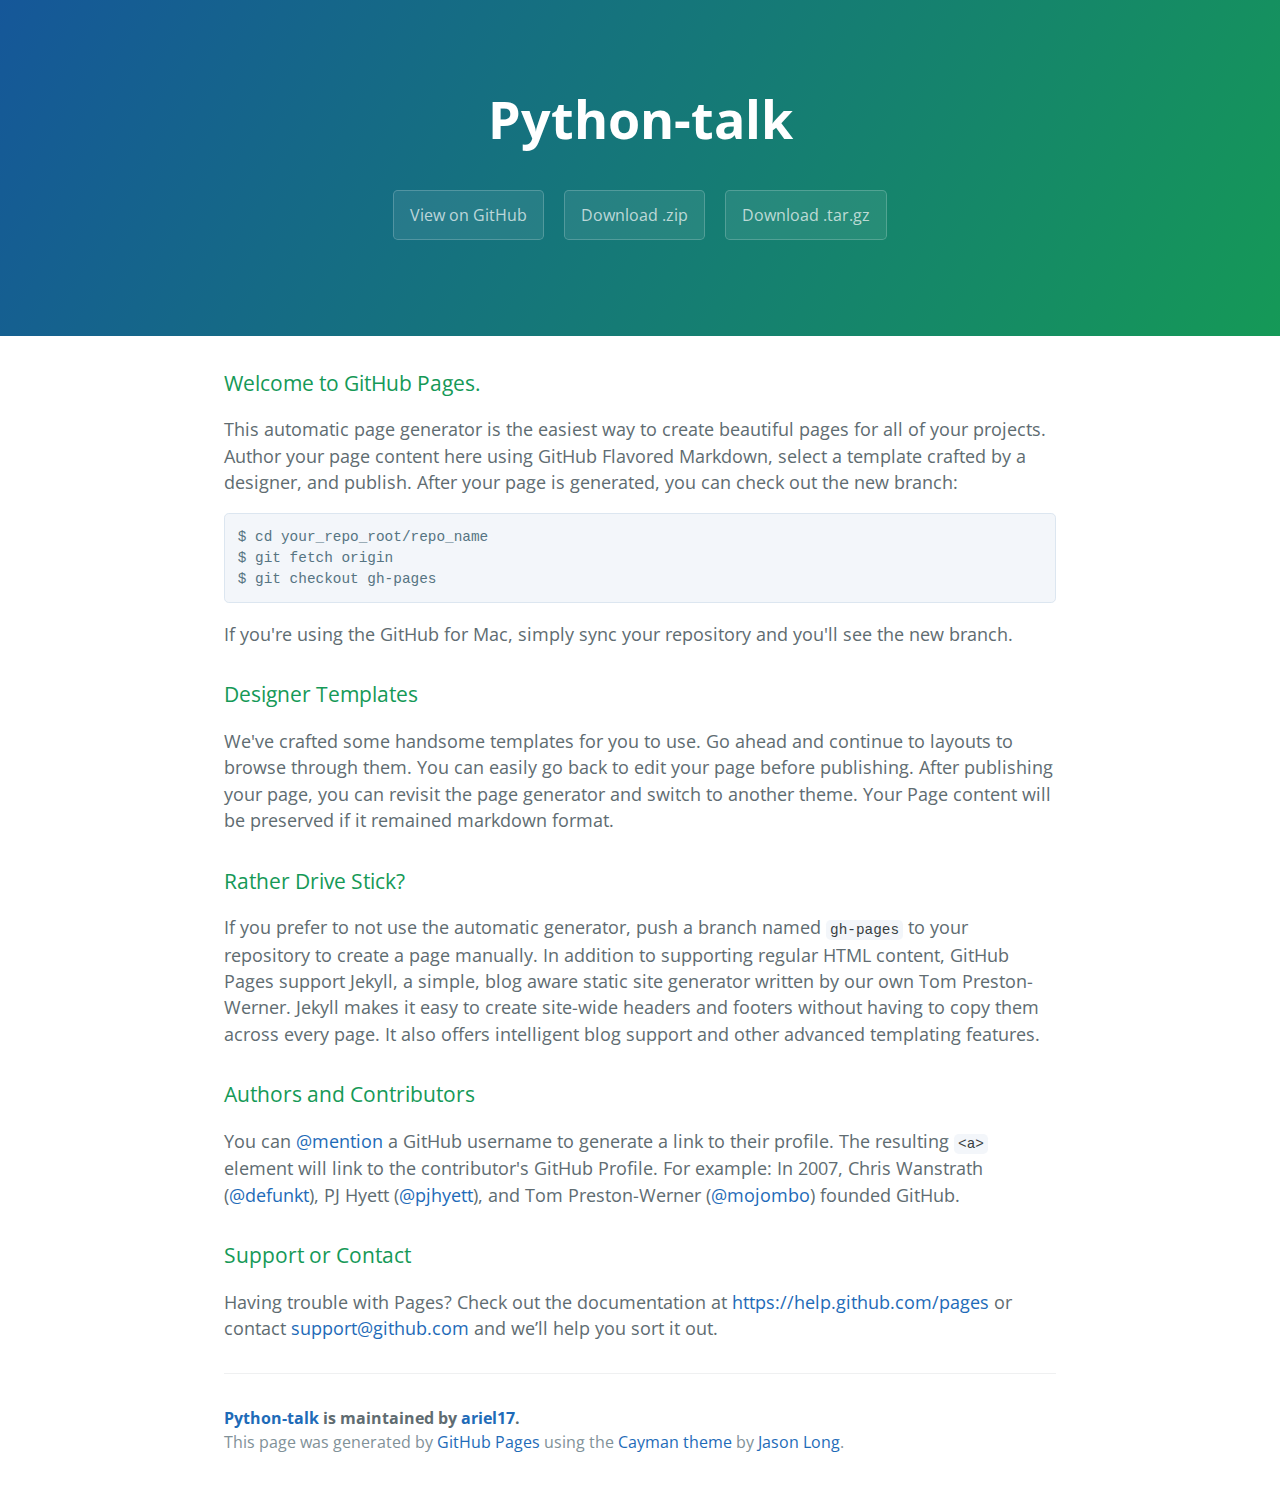
==== index.html @ 949f2ea4 "Create gh-pages branch via GitHub" ====
<!DOCTYPE html>
<html lang="en-us">
  <head>
    <meta charset="UTF-8">
    <title>Python-talk by ariel17</title>
    <meta name="viewport" content="width=device-width, initial-scale=1">
    <link rel="stylesheet" type="text/css" href="stylesheets/normalize.css" media="screen">
    <link href='http://fonts.googleapis.com/css?family=Open+Sans:400,700' rel='stylesheet' type='text/css'>
    <link rel="stylesheet" type="text/css" href="stylesheets/stylesheet.css" media="screen">
    <link rel="stylesheet" type="text/css" href="stylesheets/github-light.css" media="screen">
  </head>
  <body>
    <section class="page-header">
      <h1 class="project-name">Python-talk</h1>
      <h2 class="project-tagline"></h2>
      <a href="https://github.com/ariel17/python-talk" class="btn">View on GitHub</a>
      <a href="https://github.com/ariel17/python-talk/zipball/master" class="btn">Download .zip</a>
      <a href="https://github.com/ariel17/python-talk/tarball/master" class="btn">Download .tar.gz</a>
    </section>

    <section class="main-content">
      <h3>
<a id="welcome-to-github-pages" class="anchor" href="#welcome-to-github-pages" aria-hidden="true"><span class="octicon octicon-link"></span></a>Welcome to GitHub Pages.</h3>

<p>This automatic page generator is the easiest way to create beautiful pages for all of your projects. Author your page content here using GitHub Flavored Markdown, select a template crafted by a designer, and publish. After your page is generated, you can check out the new branch:</p>

<pre><code>$ cd your_repo_root/repo_name
$ git fetch origin
$ git checkout gh-pages
</code></pre>

<p>If you're using the GitHub for Mac, simply sync your repository and you'll see the new branch.</p>

<h3>
<a id="designer-templates" class="anchor" href="#designer-templates" aria-hidden="true"><span class="octicon octicon-link"></span></a>Designer Templates</h3>

<p>We've crafted some handsome templates for you to use. Go ahead and continue to layouts to browse through them. You can easily go back to edit your page before publishing. After publishing your page, you can revisit the page generator and switch to another theme. Your Page content will be preserved if it remained markdown format.</p>

<h3>
<a id="rather-drive-stick" class="anchor" href="#rather-drive-stick" aria-hidden="true"><span class="octicon octicon-link"></span></a>Rather Drive Stick?</h3>

<p>If you prefer to not use the automatic generator, push a branch named <code>gh-pages</code> to your repository to create a page manually. In addition to supporting regular HTML content, GitHub Pages support Jekyll, a simple, blog aware static site generator written by our own Tom Preston-Werner. Jekyll makes it easy to create site-wide headers and footers without having to copy them across every page. It also offers intelligent blog support and other advanced templating features.</p>

<h3>
<a id="authors-and-contributors" class="anchor" href="#authors-and-contributors" aria-hidden="true"><span class="octicon octicon-link"></span></a>Authors and Contributors</h3>

<p>You can <a href="https://github.com/blog/821" class="user-mention">@mention</a> a GitHub username to generate a link to their profile. The resulting <code>&lt;a&gt;</code> element will link to the contributor's GitHub Profile. For example: In 2007, Chris Wanstrath (<a href="https://github.com/defunkt" class="user-mention">@defunkt</a>), PJ Hyett (<a href="https://github.com/pjhyett" class="user-mention">@pjhyett</a>), and Tom Preston-Werner (<a href="https://github.com/mojombo" class="user-mention">@mojombo</a>) founded GitHub.</p>

<h3>
<a id="support-or-contact" class="anchor" href="#support-or-contact" aria-hidden="true"><span class="octicon octicon-link"></span></a>Support or Contact</h3>

<p>Having trouble with Pages? Check out the documentation at <a href="https://help.github.com/pages">https://help.github.com/pages</a> or contact <a href="mailto:support@github.com">support@github.com</a> and we’ll help you sort it out.</p>

      <footer class="site-footer">
        <span class="site-footer-owner"><a href="https://github.com/ariel17/python-talk">Python-talk</a> is maintained by <a href="https://github.com/ariel17">ariel17</a>.</span>

        <span class="site-footer-credits">This page was generated by <a href="https://pages.github.com">GitHub Pages</a> using the <a href="https://github.com/jasonlong/cayman-theme">Cayman theme</a> by <a href="https://twitter.com/jasonlong">Jason Long</a>.</span>
      </footer>

    </section>

  
  </body>
</html>
---- stylesheets/stylesheet.css ----
* {
  box-sizing: border-box; }

body {
  padding: 0;
  margin: 0;
  font-family: "Open Sans", "Helvetica Neue", Helvetica, Arial, sans-serif;
  font-size: 16px;
  line-height: 1.5;
  color: #606c71; }

a {
  color: #1e6bb8;
  text-decoration: none; }
  a:hover {
    text-decoration: underline; }

.btn {
  display: inline-block;
  margin-bottom: 1rem;
  color: rgba(255, 255, 255, 0.7);
  background-color: rgba(255, 255, 255, 0.08);
  border-color: rgba(255, 255, 255, 0.2);
  border-style: solid;
  border-width: 1px;
  border-radius: 0.3rem;
  transition: color 0.2s, background-color 0.2s, border-color 0.2s; }
  .btn + .btn {
    margin-left: 1rem; }

.btn:hover {
  color: rgba(255, 255, 255, 0.8);
  text-decoration: none;
  background-color: rgba(255, 255, 255, 0.2);
  border-color: rgba(255, 255, 255, 0.3); }

@media screen and (min-width: 64em) {
  .btn {
    padding: 0.75rem 1rem; } }

@media screen and (min-width: 42em) and (max-width: 64em) {
  .btn {
    padding: 0.6rem 0.9rem;
    font-size: 0.9rem; } }

@media screen and (max-width: 42em) {
  .btn {
    display: block;
    width: 100%;
    padding: 0.75rem;
    font-size: 0.9rem; }
    .btn + .btn {
      margin-top: 1rem;
      margin-left: 0; } }

.page-header {
  color: #fff;
  text-align: center;
  background-color: #159957;
  background-image: linear-gradient(120deg, #155799, #159957); }

@media screen and (min-width: 64em) {
  .page-header {
    padding: 5rem 6rem; } }

@media screen and (min-width: 42em) and (max-width: 64em) {
  .page-header {
    padding: 3rem 4rem; } }

@media screen and (max-width: 42em) {
  .page-header {
    padding: 2rem 1rem; } }

.project-name {
  margin-top: 0;
  margin-bottom: 0.1rem; }

@media screen and (min-width: 64em) {
  .project-name {
    font-size: 3.25rem; } }

@media screen and (min-width: 42em) and (max-width: 64em) {
  .project-name {
    font-size: 2.25rem; } }

@media screen and (max-width: 42em) {
  .project-name {
    font-size: 1.75rem; } }

.project-tagline {
  margin-bottom: 2rem;
  font-weight: normal;
  opacity: 0.7; }

@media screen and (min-width: 64em) {
  .project-tagline {
    font-size: 1.25rem; } }

@media screen and (min-width: 42em) and (max-width: 64em) {
  .project-tagline {
    font-size: 1.15rem; } }

@media screen and (max-width: 42em) {
  .project-tagline {
    font-size: 1rem; } }

.main-content :first-child {
  margin-top: 0; }
.main-content img {
  max-width: 100%; }
.main-content h1, .main-content h2, .main-content h3, .main-content h4, .main-content h5, .main-content h6 {
  margin-top: 2rem;
  margin-bottom: 1rem;
  font-weight: normal;
  color: #159957; }
.main-content p {
  margin-bottom: 1em; }
.main-content code {
  padding: 2px 4px;
  font-family: Consolas, "Liberation Mono", Menlo, Courier, monospace;
  font-size: 0.9rem;
  color: #383e41;
  background-color: #f3f6fa;
  border-radius: 0.3rem; }
.main-content pre {
  padding: 0.8rem;
  margin-top: 0;
  margin-bottom: 1rem;
  font: 1rem Consolas, "Liberation Mono", Menlo, Courier, monospace;
  color: #567482;
  word-wrap: normal;
  background-color: #f3f6fa;
  border: solid 1px #dce6f0;
  border-radius: 0.3rem; }
  .main-content pre > code {
    padding: 0;
    margin: 0;
    font-size: 0.9rem;
    color: #567482;
    word-break: normal;
    white-space: pre;
    background: transparent;
    border: 0; }
.main-content .highlight {
  margin-bottom: 1rem; }
  .main-content .highlight pre {
    margin-bottom: 0;
    word-break: normal; }
.main-content .highlight pre, .main-content pre {
  padding: 0.8rem;
  overflow: auto;
  font-size: 0.9rem;
  line-height: 1.45;
  border-radius: 0.3rem; }
.main-content pre code, .main-content pre tt {
  display: inline;
  max-width: initial;
  padding: 0;
  margin: 0;
  overflow: initial;
  line-height: inherit;
  word-wrap: normal;
  background-color: transparent;
  border: 0; }
  .main-content pre code:before, .main-content pre code:after, .main-content pre tt:before, .main-content pre tt:after {
    content: normal; }
.main-content ul, .main-content ol {
  margin-top: 0; }
.main-content blockquote {
  padding: 0 1rem;
  margin-left: 0;
  color: #819198;
  border-left: 0.3rem solid #dce6f0; }
  .main-content blockquote > :first-child {
    margin-top: 0; }
  .main-content blockquote > :last-child {
    margin-bottom: 0; }
.main-content table {
  display: block;
  width: 100%;
  overflow: auto;
  word-break: normal;
  word-break: keep-all; }
  .main-content table th {
    font-weight: bold; }
  .main-content table th, .main-content table td {
    padding: 0.5rem 1rem;
    border: 1px solid #e9ebec; }
.main-content dl {
  padding: 0; }
  .main-content dl dt {
    padding: 0;
    margin-top: 1rem;
    font-size: 1rem;
    font-weight: bold; }
  .main-content dl dd {
    padding: 0;
    margin-bottom: 1rem; }
.main-content hr {
  height: 2px;
  padding: 0;
  margin: 1rem 0;
  background-color: #eff0f1;
  border: 0; }

@media screen and (min-width: 64em) {
  .main-content {
    max-width: 64rem;
    padding: 2rem 6rem;
    margin: 0 auto;
    font-size: 1.1rem; } }

@media screen and (min-width: 42em) and (max-width: 64em) {
  .main-content {
    padding: 2rem 4rem;
    font-size: 1.1rem; } }

@media screen and (max-width: 42em) {
  .main-content {
    padding: 2rem 1rem;
    font-size: 1rem; } }

.site-footer {
  padding-top: 2rem;
  margin-top: 2rem;
  border-top: solid 1px #eff0f1; }

.site-footer-owner {
  display: block;
  font-weight: bold; }

.site-footer-credits {
  color: #819198; }

@media screen and (min-width: 64em) {
  .site-footer {
    font-size: 1rem; } }

@media screen and (min-width: 42em) and (max-width: 64em) {
  .site-footer {
    font-size: 1rem; } }

@media screen and (max-width: 42em) {
  .site-footer {
    font-size: 0.9rem; } }
---- stylesheets/github-light.css ----
/*
   Copyright 2014 GitHub Inc.

   Licensed under the Apache License, Version 2.0 (the "License");
   you may not use this file except in compliance with the License.
   You may obtain a copy of the License at

       http://www.apache.org/licenses/LICENSE-2.0

   Unless required by applicable law or agreed to in writing, software
   distributed under the License is distributed on an "AS IS" BASIS,
   WITHOUT WARRANTIES OR CONDITIONS OF ANY KIND, either express or implied.
   See the License for the specific language governing permissions and
   limitations under the License.

*/

.pl-c /* comment */ {
  color: #969896;
}

.pl-c1      /* constant, markup.raw, meta.diff.header, meta.module-reference, meta.property-name, support, support.constant, support.variable, variable.other.constant */,
.pl-s .pl-v /* string variable */ {
  color: #0086b3;
}

.pl-e  /* entity */,
.pl-en /* entity.name */ {
  color: #795da3;
}

.pl-s .pl-s1 /* string source */,
.pl-smi      /* storage.modifier.import, storage.modifier.package, storage.type.java, variable.other, variable.parameter.function */ {
  color: #333;
}

.pl-ent /* entity.name.tag */ {
  color: #63a35c;
}

.pl-k /* keyword, storage, storage.type */ {
  color: #a71d5d;
}

.pl-pds              /* punctuation.definition.string, string.regexp.character-class */,
.pl-s                /* string */,
.pl-s .pl-pse .pl-s1 /* string punctuation.section.embedded source */,
.pl-sr               /* string.regexp */,
.pl-sr .pl-cce       /* string.regexp constant.character.escape */,
.pl-sr .pl-sra       /* string.regexp string.regexp.arbitrary-repitition */,
.pl-sr .pl-sre       /* string.regexp source.ruby.embedded */ {
  color: #183691;
}

.pl-v /* variable */ {
  color: #ed6a43;
}

.pl-id /* invalid.deprecated */ {
  color: #b52a1d;
}

.pl-ii /* invalid.illegal */ {
  background-color: #b52a1d;
  color: #f8f8f8;
}

.pl-sr .pl-cce /* string.regexp constant.character.escape */ {
  color: #63a35c;
  font-weight: bold;
}

.pl-ml /* markup.list */ {
  color: #693a17;
}

.pl-mh        /* markup.heading */,
.pl-mh .pl-en /* markup.heading entity.name */,
.pl-ms        /* meta.separator */ {
  color: #1d3e81;
  font-weight: bold;
}

.pl-mq /* markup.quote */ {
  color: #008080;
}

.pl-mi /* markup.italic */ {
  color: #333;
  font-style: italic;
}

.pl-mb /* markup.bold */ {
  color: #333;
  font-weight: bold;
}

.pl-md /* markup.deleted, meta.diff.header.from-file */ {
  background-color: #ffecec;
  color: #bd2c00;
}

.pl-mi1 /* markup.inserted, meta.diff.header.to-file */ {
  background-color: #eaffea;
  color: #55a532;
}

.pl-mdr /* meta.diff.range */ {
  color: #795da3;
  font-weight: bold;
}

.pl-mo /* meta.output */ {
  color: #1d3e81;
}
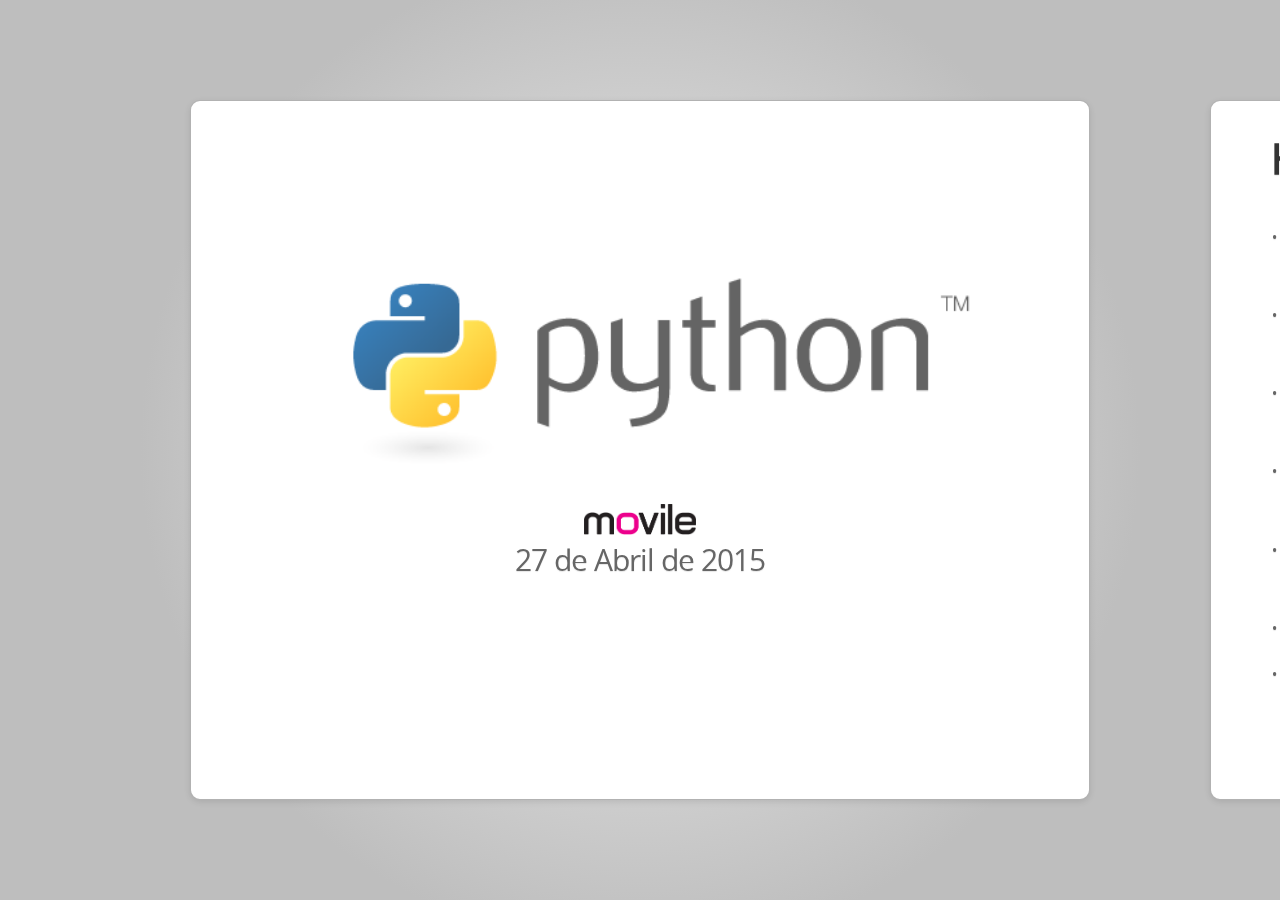
==== commit 8a3158c9: "Adds static content." ====
--- a/index.html
+++ b/index.html
@@ -1,65 +1,621 @@
 <!DOCTYPE html>
-<html lang="en-us">
+
+
+<html>
   <head>
-    <meta charset="UTF-8">
-    <title>Python-talk by ariel17</title>
-    <meta name="viewport" content="width=device-width, initial-scale=1">
-    <link rel="stylesheet" type="text/css" href="stylesheets/normalize.css" media="screen">
-    <link href='http://fonts.googleapis.com/css?family=Open+Sans:400,700' rel='stylesheet' type='text/css'>
-    <link rel="stylesheet" type="text/css" href="stylesheets/stylesheet.css" media="screen">
-    <link rel="stylesheet" type="text/css" href="stylesheets/github-light.css" media="screen">
+    <meta http-equiv="Content-Type" content="text/html; charset=utf-8" />
+    
+    <title>Python &mdash; python-talk 0.1 documentation</title>
+    
+    <link rel="stylesheet" href="static/basic.css" type="text/css" />
+    <link rel="stylesheet" href="static/styles.css" type="text/css" />
+    <link rel="stylesheet" href="static/slides.css" type="text/css" />
+    
+    <link rel="stylesheet" href="static/custom.css" type="text/css" />
+    
+    <link rel="stylesheet" href="static/pygments.css" type="text/css" />
+    
+    
+    
+    <script type="text/javascript">
+      var DOCUMENTATION_OPTIONS = {
+        URL_ROOT:    './',
+        VERSION:     '0.1',
+        COLLAPSE_INDEX: false,
+        FILE_SUFFIX: '.html',
+        HAS_SOURCE:  true
+      };
+    </script>
+    <script type="text/javascript" src="static/jquery.js"></script>
+    <script type="text/javascript" src="static/underscore.js"></script>
+    <script type="text/javascript" src="static/doctools.js"></script>
+    <script type="text/javascript" src="static/common.js"></script>
+    
+    <script type="text/javascript" src="static/slides.js"></script>
+    <script type="text/javascript" src="static/sync.js"></script>
+    <script type="text/javascript" src="static/controller.js"></script>
+    <script type="text/javascript" src="static/init.js"></script>
+    
+    
+    <link rel="top" title="python-talk 0.1 documentation" href="#" /> 
   </head>
   <body>
-    <section class="page-header">
-      <h1 class="project-name">Python-talk</h1>
-      <h2 class="project-tagline"></h2>
-      <a href="https://github.com/ariel17/python-talk" class="btn">View on GitHub</a>
-      <a href="https://github.com/ariel17/python-talk/zipball/master" class="btn">Download .zip</a>
-      <a href="https://github.com/ariel17/python-talk/tarball/master" class="btn">Download .tar.gz</a>
-    </section>
-
-    <section class="main-content">
-      <h3>
-<a id="welcome-to-github-pages" class="anchor" href="#welcome-to-github-pages" aria-hidden="true"><span class="octicon octicon-link"></span></a>Welcome to GitHub Pages.</h3>
-
-<p>This automatic page generator is the easiest way to create beautiful pages for all of your projects. Author your page content here using GitHub Flavored Markdown, select a template crafted by a designer, and publish. After your page is generated, you can check out the new branch:</p>
-
-<pre><code>$ cd your_repo_root/repo_name
-$ git fetch origin
-$ git checkout gh-pages
-</code></pre>
-
-<p>If you're using the GitHub for Mac, simply sync your repository and you'll see the new branch.</p>
-
-<h3>
-<a id="designer-templates" class="anchor" href="#designer-templates" aria-hidden="true"><span class="octicon octicon-link"></span></a>Designer Templates</h3>
-
-<p>We've crafted some handsome templates for you to use. Go ahead and continue to layouts to browse through them. You can easily go back to edit your page before publishing. After publishing your page, you can revisit the page generator and switch to another theme. Your Page content will be preserved if it remained markdown format.</p>
-
-<h3>
-<a id="rather-drive-stick" class="anchor" href="#rather-drive-stick" aria-hidden="true"><span class="octicon octicon-link"></span></a>Rather Drive Stick?</h3>
-
-<p>If you prefer to not use the automatic generator, push a branch named <code>gh-pages</code> to your repository to create a page manually. In addition to supporting regular HTML content, GitHub Pages support Jekyll, a simple, blog aware static site generator written by our own Tom Preston-Werner. Jekyll makes it easy to create site-wide headers and footers without having to copy them across every page. It also offers intelligent blog support and other advanced templating features.</p>
-
-<h3>
-<a id="authors-and-contributors" class="anchor" href="#authors-and-contributors" aria-hidden="true"><span class="octicon octicon-link"></span></a>Authors and Contributors</h3>
-
-<p>You can <a href="https://github.com/blog/821" class="user-mention">@mention</a> a GitHub username to generate a link to their profile. The resulting <code>&lt;a&gt;</code> element will link to the contributor's GitHub Profile. For example: In 2007, Chris Wanstrath (<a href="https://github.com/defunkt" class="user-mention">@defunkt</a>), PJ Hyett (<a href="https://github.com/pjhyett" class="user-mention">@pjhyett</a>), and Tom Preston-Werner (<a href="https://github.com/mojombo" class="user-mention">@mojombo</a>) founded GitHub.</p>
-
-<h3>
-<a id="support-or-contact" class="anchor" href="#support-or-contact" aria-hidden="true"><span class="octicon octicon-link"></span></a>Support or Contact</h3>
-
-<p>Having trouble with Pages? Check out the documentation at <a href="https://help.github.com/pages">https://help.github.com/pages</a> or contact <a href="mailto:support@github.com">support@github.com</a> and we’ll help you sort it out.</p>
-
-      <footer class="site-footer">
-        <span class="site-footer-owner"><a href="https://github.com/ariel17/python-talk">Python-talk</a> is maintained by <a href="https://github.com/ariel17">ariel17</a>.</span>
-
-        <span class="site-footer-credits">This page was generated by <a href="https://pages.github.com">GitHub Pages</a> using the <a href="https://github.com/jasonlong/cayman-theme">Cayman theme</a> by <a href="https://twitter.com/jasonlong">Jason Long</a>.</span>
-      </footer>
-
-    </section>
+
+<section
+   id="slide_container"
+   class='slides layout-regular'>
+
 
   
+<article class="slide level-1" id="python">
+
+<h1>Python</h1>
+
+<img alt="images/python-logo.png" class="python" src="images/python-logo.png" />
+<img alt="images/movile.png" class="movile" src="images/movile.png" />
+<p class="date">27 de Abril de 2015</p>
+
+
+
+
+</article>
+<article class="slide level-2" id="historia">
+
+<h2>Historia</h2>
+
+<img alt="images/guido.jpg" class="guido" src="images/guido.jpg" />
+<ul class="simple">
+<li>Creado a finales 1980 por Guido Van Rossum como un sucesor del lenguaje ABC.</li>
+<li>V0.9.0 en 1991: aparecían clases con herencia y excepciones.</li>
+<li>V1.0 en 1994: incluye características de programación funcional.</li>
+<li>Python 2.0: implementó listas por comprensión y recolección de basura.</li>
+<li>6/3/2001: código/documentación le pertenece a Python Software Foundation
+(PSF).</li>
+<li>Python 2.2 unificó una jerarquía los tipos de datos y clases.</li>
+<li>8/12/2008: salió Python 3.0, el cual no tiene compatibilidad con la serie
+2.x.</li>
+</ul>
+
+
+
+
+</article>
+<article class="slide level-2" id="y-que-es">
+
+<h2>¿Y qué es?</h2>
+
+<ul class="simple">
+<li>Es un lenguaje de programación interpretado que tiene por filosofía hacer
+incapié sobre una sintaxis que favorezca el código legible.</li>
+<li>Es <em>multiparadigma</em>: soporta POO, programación estructurada y en menor medida
+programación funcional.</li>
+<li>Es multiplataforma.</li>
+<li>Tiene fuertes influencias de otros lenguajes (Lisp, Haskel, Java)</li>
+<li>Su nombre es en honor al show de humoristas <em>Monty Python</em>.</li>
+</ul>
+
+
+
+
+</article>
+<article class="slide level-2" id="sintaxis-de-python">
+
+<h2>Sintaxis de Python</h2>
+
+<img alt="images/keep-calm.png" class="keep-calm" src="images/keep-calm.png" />
+
+
+
+
+</article>
+<article class="slide level-2" id="sintaxis">
+
+<h2>Sintaxis</h2>
+
+<p>Declaración de variables:</p>
+<div class="highlight-python"><div class="highlight"><pre><span class="gp">&gt;&gt;&gt; </span><span class="n">x</span> <span class="o">=</span> <span class="mi">1</span>
+<span class="gp">&gt;&gt;&gt; </span><span class="k">print</span> <span class="n">x</span>
+<span class="go">1</span>
+<span class="gp">&gt;&gt;&gt; </span><span class="n">x</span> <span class="o">=</span> <span class="s">&quot;hola, ¿qué tal?&quot;</span>
+<span class="gp">&gt;&gt;&gt; </span><span class="k">print</span> <span class="n">x</span>
+<span class="go">hola, ¿qué tal?</span>
+</pre></div>
+</div>
+<p>Funciones:</p>
+<div class="highlight-python"><div class="highlight"><pre><span class="gp">&gt;&gt;&gt; </span><span class="k">def</span> <span class="nf">callme</span><span class="p">(</span><span class="n">x</span><span class="p">):</span>
+<span class="gp">... </span>    <span class="k">print</span> <span class="s">&quot;call me, </span><span class="si">%s</span><span class="s">?&quot;</span> <span class="o">%</span> <span class="n">x</span>
+<span class="gp">...</span>
+<span class="gp">&gt;&gt;&gt; </span><span class="n">callme</span><span class="p">(</span><span class="s">&quot;maybe&quot;</span><span class="p">)</span>
+<span class="go">call me, maybe?</span>
+</pre></div>
+</div>
+
+
+
+
+</article>
+<article class="slide level-2" id="id1">
+
+<h2>Sintaxis</h2>
+
+<p>Comentarios:</p>
+<div class="highlight-python"><div class="highlight"><pre><span class="n">x</span> <span class="o">=</span> <span class="mi">1</span>  <span class="c"># Esto es un comentario en 1 línea</span>
+<span class="sd">&quot;&quot;&quot;</span>
+<span class="sd">Este es un comentario</span>
+<span class="sd">en</span>
+<span class="sd">muchas</span>
+<span class="sd">lineas</span>
+<span class="sd">&quot;&quot;&quot;</span>
+<span class="c"># Así también</span>
+<span class="c"># se puede comentar</span>
+</pre></div>
+</div>
+
+
+
+
+</article>
+<article class="slide level-2" id="id2">
+
+<h2>Sintaxis</h2>
+
+<p>Declaración de clases:</p>
+<div class="highlight-python"><div class="highlight"><pre><span class="k">class</span> <span class="nc">Parrilla</span><span class="p">:</span>
+    <span class="sd">&quot;&quot;&quot;</span>
+<span class="sd">    La parrilla asa la carne sobre las brasas.</span>
+<span class="sd">    &quot;&quot;&quot;</span>
+    <span class="k">def</span> <span class="nf">prender</span><span class="p">(</span><span class="bp">self</span><span class="p">):</span>
+        <span class="bp">self</span><span class="o">.</span><span class="n">_estado</span> <span class="o">=</span> <span class="s">&quot;prendida&quot;</span>  <span class="c"># Atributo privado</span>
+        <span class="bp">self</span><span class="o">.</span><span class="n">__como_estamos</span><span class="p">()</span>
+
+    <span class="k">def</span> <span class="nf">asar</span><span class="p">(</span><span class="bp">self</span><span class="p">):</span>
+        <span class="bp">self</span><span class="o">.</span><span class="n">_estado</span> <span class="o">=</span> <span class="s">&quot;asando&quot;</span>
+        <span class="bp">self</span><span class="o">.</span><span class="n">__como_estamos</span><span class="p">()</span>
+
+   <span class="k">def</span> <span class="nf">__como_estamos</span><span class="p">(</span><span class="bp">self</span><span class="p">):</span>  <span class="c"># Método privado</span>
+       <span class="sd">&quot;&quot;&quot;</span>
+<span class="sd">       Imprime el estado.</span>
+<span class="sd">       &quot;&quot;&quot;</span>
+       <span class="k">print</span> <span class="s">&quot;La parrilla está </span><span class="si">%s</span><span class="s">&quot;</span> <span class="o">%</span> <span class="bp">self</span><span class="o">.</span><span class="n">_estado</span>
+</pre></div>
+</div>
+
+
+
+
+</article>
+<article class="slide level-2" id="id3">
+
+<h2>Sintaxis</h2>
+
+<p>Instanciación de clases y uso de objetos:</p>
+<div class="highlight-python"><div class="highlight"><pre><span class="gp">&gt;&gt;&gt; </span><span class="n">p</span> <span class="o">=</span> <span class="n">Parrilla</span><span class="p">()</span>
+<span class="gp">&gt;&gt;&gt; </span><span class="n">p</span><span class="o">.</span><span class="n">prender</span><span class="p">()</span>
+<span class="go">La parrilla está prendida</span>
+<span class="gp">&gt;&gt;&gt; </span><span class="c"># También podemos acceder a la estructura privada del objeto:</span>
+<span class="gp">&gt;&gt;&gt; </span><span class="n">p</span><span class="o">.</span><span class="n">_estado</span>
+<span class="go">&#39;prendida&#39;</span>
+<span class="gp">&gt;&gt;&gt; </span><span class="n">p</span><span class="o">.</span><span class="n">_Parrilla__como_estamos</span><span class="p">()</span>
+<span class="go">La parrilla está prendida</span>
+<span class="gp">&gt;&gt;&gt; </span><span class="c"># Incluso podemos manipular el objeto creando nuevos atributos:</span>
+<span class="gp">&gt;&gt;&gt; </span><span class="n">p</span><span class="o">.</span><span class="n">_xxx</span> <span class="o">=</span> <span class="mi">125</span>
+<span class="gp">&gt;&gt;&gt; </span><span class="n">p</span><span class="o">.</span><span class="n">_xxx</span>
+<span class="go">125</span>
+</pre></div>
+</div>
+
+
+
+
+</article>
+<article class="slide level-2" id="herramientas">
+
+<h2>Herramientas</h2>
+
+<img alt="images/herramientas.jpg" class="herramientas" src="images/herramientas.jpg" />
+
+
+
+
+</article>
+<article class="slide level-2" id="pip">
+
+<h2>Pip</h2>
+
+<p>Es un sistema de administración de paquetes de Python. En las versiones &gt;=2.7.9
+y &gt;=3.4 se incluye pip en la instalación por defecto.</p>
+<div class="highlight-bash"><div class="highlight"><pre>~<span class="nv">$ </span>pip install nombre-del-paquete
+~<span class="nv">$ </span>pip install nombre-del-paquete<span class="o">==</span>3.2.1  <span class="c"># versión específica</span>
+~<span class="nv">$ </span>pip uninstall paquete-obsoleto
+~<span class="nv">$ </span>pip install -r requirements.txt
+</pre></div>
+</div>
+<p>Ejemplo de un archivo de requerimientos:</p>
+<div class="highlight-python"><div class="highlight"><pre># This is the requirements file for python-talk project
+Sphinx==1.3.1
+hieroglyph==0.7.1
+Fabric==1.10.1
+requests==2.6.2
+Scrapy==0.24.6
+</pre></div>
+</div>
+
+
+
+
+</article>
+<article class="slide level-2" id="virtualenv">
+
+<h2>Virtualenv</h2>
+
+<p><strong>El escenario:</strong> un host conteniendo múltiples aplicaciones las cuales cada
+una de ellas está atada a las versiones de sus dependencias. Actualizar o
+modificar directa o indirectamente estos paquetes para cumplir con las
+necesidades de otro proyecto puede significar no cumplir con los requisitos
+mínimos de los que ya están instalados.</p>
+<p><strong>La solución:</strong> <em>virtualenv</em>: una herramienta para crear ambientes Python
+aislados.</p>
+
+
+
+
+</article>
+<article class="slide level-2" id="id4">
+
+<h2>Virtualenv</h2>
+
+<p>Ejemplo de uso:</p>
+<div class="highlight-bash"><div class="highlight"><pre>~$ virtualenv example
+New python executable in example/bin/python
+Installing setuptools, pip...done.
+~$ source example/bin/activate
+(example) ~$ pip install requests
+Collecting requests
+  Downloading requests-2.6.2-py2.py3-none-any.whl (470kB)
+    100% |################################| 471kB 28kB/s
+Installing collected packages: requests
+
+Successfully installed requests-2.6.2
+(example) ~$ deactivate
+~$
+</pre></div>
+</div>
+
+
+
+
+</article>
+<article class="slide level-2" id="paquetes">
+
+<h2>Paquetes</h2>
+
+<img alt="images/paquetes.png" class="paquetes" src="images/paquetes.png" />
+
+
+
+
+</article>
+<article class="slide level-2" id="requests">
+
+<h2>requests</h2>
+
+<p>Haciendo requests HTTP a la vieja usanza: urllib</p>
+<div class="highlight-python"><div class="highlight"><pre><span class="n">url</span> <span class="o">=</span> <span class="s">&#39;http://python.org/&#39;</span>
+
+<span class="c"># GET example</span>
+
+<span class="kn">from</span> <span class="nn">urllib2</span> <span class="kn">import</span> <span class="n">urlopen</span>
+
+<span class="n">r</span> <span class="o">=</span> <span class="n">urlopen</span><span class="p">(</span><span class="n">url</span><span class="p">)</span>
+<span class="n">html</span> <span class="o">=</span> <span class="n">r</span><span class="o">.</span><span class="n">read</span><span class="p">()</span>
+
+<span class="c"># POST example</span>
+
+<span class="kn">from</span> <span class="nn">urllib</span> <span class="kn">import</span> <span class="n">urlencode</span>
+<span class="kn">import</span> <span class="nn">json</span>
+
+<span class="n">data</span> <span class="o">=</span> <span class="p">{</span><span class="s">&#39;Nombre&#39;</span><span class="p">:</span> <span class="s">&#39;Ariel&#39;</span><span class="p">,</span> <span class="s">&#39;Apellido&#39;</span><span class="p">:</span> <span class="s">&#39;Rios&#39;</span><span class="p">}</span>
+<span class="n">r</span> <span class="o">=</span> <span class="n">urlopen</span><span class="p">(</span><span class="n">url</span><span class="p">,</span> <span class="n">urlencode</span><span class="p">(</span><span class="n">data</span><span class="p">))</span>
+<span class="n">json_raw</span> <span class="o">=</span> <span class="n">r</span><span class="o">.</span><span class="n">read</span><span class="p">()</span>
+<span class="n">json_obj</span> <span class="o">=</span> <span class="n">json</span><span class="o">.</span><span class="n">loads</span><span class="p">(</span><span class="n">json_raw</span><span class="p">)</span>
+</pre></div>
+</div>
+
+
+
+
+</article>
+<article class="slide level-2" id="id5">
+
+<h2>requests</h2>
+
+<p>Haciendo requests HTTP con el nuevo módulo requests:</p>
+<div class="highlight-python"><div class="highlight"><pre><span class="kn">import</span> <span class="nn">requests</span>
+
+<span class="n">url</span> <span class="o">=</span> <span class="s">&#39;http://python.org/&#39;</span>
+
+<span class="c"># GET example</span>
+
+<span class="n">r</span> <span class="o">=</span> <span class="n">requests</span><span class="o">.</span><span class="n">get</span><span class="p">(</span><span class="n">url</span><span class="p">)</span>
+<span class="n">html</span> <span class="o">=</span> <span class="n">r</span><span class="o">.</span><span class="n">text</span>
+
+<span class="c"># POST example</span>
+
+<span class="n">payload</span> <span class="o">=</span> <span class="p">{</span><span class="s">&#39;Nombre&#39;</span><span class="p">:</span> <span class="s">&#39;Ariel&#39;</span><span class="p">,</span> <span class="s">&#39;Apellido&#39;</span><span class="p">:</span> <span class="s">&#39;Rios&#39;</span><span class="p">}</span>
+<span class="n">r</span> <span class="o">=</span> <span class="n">requests</span><span class="o">.</span><span class="n">post</span><span class="p">(</span><span class="n">url</span><span class="p">,</span> <span class="n">data</span><span class="o">=</span><span class="n">payload</span><span class="p">)</span>  <span class="c"># basta de encodear :P</span>
+<span class="n">json</span> <span class="o">=</span> <span class="n">r</span><span class="o">.</span><span class="n">json</span><span class="p">()</span>
+
+<span class="c"># Y soporta todos los métodos REST</span>
+<span class="c"># request.put()</span>
+<span class="c"># requests.delete()</span>
+</pre></div>
+</div>
+
+
+
+
+</article>
+<article class="slide level-2" id="fabric">
+
+<h2>Fabric</h2>
+
+<img alt="images/fabric.png" class="fabric" src="images/fabric.png" />
+<p><strong>El escenario:</strong> Multiples tareas repetitivas en servidores remotos,
+utilizando conexiones SSH para acceder a ellos. De tener un ambiente productivo
+donde se de el crecimiento horizontal el número de veces que debe realizarse
+una tarea rutinaria puede crecer de manera alarmante.</p>
+<p><strong>La solución:</strong> Automatizar las interacciones locales y remotas que se
+realizan en la consola de comandos, utilizando la biblioteca <em>Fabric</em>.</p>
+
+
+
+
+</article>
+<article class="slide level-2" id="id6">
+
+<h2>Fabric</h2>
+
+<p>Ejemplo de un fabfile:</p>
+<div class="highlight-python"><div class="highlight"><pre><span class="kn">from</span> <span class="nn">fabric.api</span> <span class="kn">import</span> <span class="n">local</span><span class="p">,</span> <span class="n">run</span><span class="p">,</span> <span class="n">env</span>
+
+<span class="n">env</span><span class="o">.</span><span class="n">hosts</span> <span class="o">=</span> <span class="p">[</span><span class="s">&quot;localhost&quot;</span><span class="p">]</span>
+
+<span class="k">def</span> <span class="nf">production</span><span class="p">():</span>
+    <span class="n">env</span><span class="o">.</span><span class="n">hosts</span> <span class="o">=</span> <span class="p">[</span><span class="s">&quot;www.ariel17.com.ar&quot;</span><span class="p">,</span> <span class="p">]</span>
+
+<span class="k">def</span> <span class="nf">hola</span><span class="p">():</span>
+    <span class="k">print</span> <span class="s">&quot;hola!&quot;</span>
+
+<span class="k">def</span> <span class="nf">touch</span><span class="p">():</span>
+    <span class="n">local</span><span class="p">(</span><span class="s">&quot;touch /tmp/ariel&quot;</span><span class="p">)</span>
+
+<span class="k">def</span> <span class="nf">remote_pull</span><span class="p">():</span>
+    <span class="n">run</span><span class="p">(</span><span class="s">&quot;cd www&quot;</span><span class="p">)</span>
+    <span class="n">run</span><span class="p">(</span><span class="s">&quot;git pull&quot;</span><span class="p">)</span>
+</pre></div>
+</div>
+
+
+
+
+</article>
+<article class="slide level-2" id="id7">
+
+<h2>Fabric</h2>
+
+<p>Ejemplo de uso de Fabric:</p>
+<div class="highlight-bash"><div class="highlight"><pre>~<span class="nv">$ </span>fab hola
+<span class="o">[</span>localhost<span class="o">]</span> Executing task <span class="s1">&#39;hola&#39;</span>
+hola!
+
+Done.
+~<span class="nv">$ </span>fab touch
+<span class="o">[</span>localhost<span class="o">]</span> Executing task <span class="s1">&#39;touch&#39;</span>
+<span class="o">[</span>localhost<span class="o">]</span> <span class="nb">local</span>: touch /tmp/ariel
+
+Done.
+</pre></div>
+</div>
+
+
+
+
+</article>
+<article class="slide level-2" id="id8">
+
+<h2>Fabric</h2>
+
+<p>Otro ejemplo de uso de Fabric:</p>
+<div class="highlight-bash"><div class="highlight"><pre>~<span class="nv">$ </span>fab production remote_pull
+<span class="o">[</span>localhost<span class="o">]</span> Executing task <span class="s1">&#39;production&#39;</span>
+<span class="o">[</span>www.ariel17.com.ar<span class="o">]</span> Executing task <span class="s1">&#39;remote_pull&#39;</span>
+<span class="o">[</span>www.ariel17.com.ar<span class="o">]</span> run: <span class="nb">cd </span>www
+<span class="o">[</span>www.ariel17.com.ar<span class="o">]</span> Login password <span class="k">for</span> <span class="s1">&#39;ariel17&#39;</span>:
+<span class="o">[</span>www.ariel17.com.ar<span class="o">]</span> run: git pull
+<span class="o">[</span>www.ariel17.com.ar<span class="o">]</span> out: fatal: Not a git repository <span class="o">(</span>or any of the parent
+directories<span class="o">)</span>: .git
+<span class="o">[</span>www.ariel17.com.ar<span class="o">]</span> out:
+
+
+Fatal error: run<span class="o">()</span> received nonzero <span class="k">return</span> code <span class="m">128</span> <span class="k">while</span> executing!
+
+Requested: git pull
+Executed: /bin/bash -l -c <span class="s2">&quot;git pull&quot;</span>
+
+Aborting.
+Disconnecting from www.ariel17.com.ar... <span class="k">done</span>.
+run<span class="o">()</span> received nonzero <span class="k">return</span> code <span class="m">128</span> <span class="k">while</span> executing!
+</pre></div>
+</div>
+
+
+
+
+</article>
+<article class="slide level-2" id="otros-paquetes-utiles">
+
+<h2>Otros paquetes útiles</h2>
+
+<ul>
+<li><p class="first"><strong>argparse</strong>: parser para opciones de líneas de comando, argumentos y
+subcomandos.</p>
+</li>
+<li><p class="first"><strong>Scrapy</strong>: un framework para parsear, consumir y navegar páginas HTML.
+Ofrece implementaciones base para crear fácilmente bots que consuman sitios.</p>
+<img alt="images/scrapy.png" class="scrapy" src="images/scrapy.png" />
+</li>
+<li><p class="first"><strong>Pilas Engine</strong>: un motor de video juegos argentino. Creado por Hugo
+Ruscitti.</p>
+<img alt="images/pilas.png" src="images/pilas.png" />
+</li>
+</ul>
+
+
+
+
+</article>
+<article class="slide level-2" id="hecho-con-python">
+
+<h2>Hecho con Python</h2>
+
+<img alt="images/powered.png" class="powered" src="images/powered.png" />
+
+
+
+
+</article>
+<article class="slide level-2" id="salt">
+
+<h2>Salt</h2>
+
+<img alt="images/salt.png" class="salt" src="images/salt.png" />
+<img alt="images/salt-platform.png" class="salt-platform" src="images/salt-platform.png" />
+
+
+
+
+</article>
+<article class="slide level-2" id="sentry">
+
+<h2>Sentry</h2>
+
+<img alt="images/sentry.png" class="sentry" src="images/sentry.png" />
+<img alt="images/sentry-event.png" class="sentry-event" src="images/sentry-event.png" />
+
+
+
+
+</article>
+<article class="slide level-2" id="sphinx">
+
+<h2>Sphinx</h2>
+
+<img alt="images/sphinx.png" class="sphinx" src="images/sphinx.png" />
+<img alt="images/sphinx-page.png" class="sphinx-page" src="images/sphinx-page.png" />
+
+
+
+
+</article>
+<article class="slide level-2" id="frameworks-web">
+
+<h2>Frameworks web</h2>
+
+<img alt="images/usually.jpg" class="usually" src="images/usually.jpg" />
+
+
+
+
+</article>
+<article class="slide level-2" id="flask">
+
+<h2>Flask</h2>
+
+<img alt="images/flask.png" class="flask" src="images/flask.png" />
+<div class="highlight-python"><div class="highlight"><pre><span class="kn">from</span> <span class="nn">flask</span> <span class="kn">import</span> <span class="n">Flask</span>
+<span class="n">app</span> <span class="o">=</span> <span class="n">Flask</span><span class="p">(</span><span class="n">__name__</span><span class="p">)</span>
+
+<span class="nd">@app.route</span><span class="p">(</span><span class="s">&quot;/&quot;</span><span class="p">)</span>
+<span class="k">def</span> <span class="nf">hello</span><span class="p">():</span>
+    <span class="k">return</span> <span class="s">&quot;Hello World!&quot;</span>
+
+<span class="k">if</span> <span class="n">__name__</span> <span class="o">==</span> <span class="s">&quot;__main__&quot;</span><span class="p">:</span>
+    <span class="n">app</span><span class="o">.</span><span class="n">run</span><span class="p">()</span>
+</pre></div>
+</div>
+
+
+
+
+</article>
+<article class="slide level-2" id="django">
+
+<h2>Django</h2>
+
+<img alt="images/django.png" class="django" src="images/django.png" />
+<img alt="images/django-pony.png" class="django-pony" src="images/django-pony.png" />
+
+
+
+
+</article>
+<article class="slide level-2" id="otros">
+
+<h2>Otros</h2>
+
+<img alt="images/webpy.gif" class="webpy" src="images/webpy.gif" />
+<img alt="images/pyramid.png" class="pyramid" src="images/pyramid.png" />
+<img alt="images/turbogears.jpg" class="turbogears" src="images/turbogears.jpg" />
+
+
+
+
+</article>
+<article class="slide level-2" id="preguntas">
+
+<h2>¿Preguntas?</h2>
+
+<img alt="images/preguntas.jpg" class="preguntas" src="images/preguntas.jpg" />
+
+
+
+
+</article>
+<article class="slide level-2" id="donde-continuar">
+
+<h2>Dónde continuar</h2>
+
+<ul class="simple">
+<li>Python: <a class="reference external" href="http://www.python.org/">http://www.python.org/</a></li>
+<li>Python Argentina - PyAr: <a class="reference external" href="http://python.org.ar/">http://python.org.ar/</a></li>
+<li><code class="docutils literal"><span class="pre">#pyar</span></code> en Freenode</li>
+<li>PEP 20 - The Zen of Python: <a class="reference external" href="https://www.python.org/dev/peps/pep-0020/">https://www.python.org/dev/peps/pep-0020/</a></li>
+<li><em>Learn Python the hard way</em>: <a class="reference external" href="http://learnpythonthehardway.org/">http://learnpythonthehardway.org/</a></li>
+</ul>
+
+
+
+
+</article>
+<article class="slide level-2" id="muchas-gracias">
+
+<h2>¡Muchas gracias!</h2>
+
+<img alt="images/movile.png" class="movile-thankyou" src="images/movile.png" />
+<p class="me">Ariel Gerardo Ríos</p>
+<p class="personal-data"><a class="reference external" href="mailto:ariel&#46;rios&#37;&#52;&#48;movile&#46;com">ariel<span>&#46;</span>rios<span>&#64;</span>movile<span>&#46;</span>com</a></p>
+<p class="personal-data"><a class="reference external" href="https://twitter.com/ariel_17_">&#64;ariel_17_</a></p>
+
+
+
+
+</article>
+
+</section>
+
+<section id="slide_notes">
+
+</section>
+
   </body>
 </html>
-
--- a/static/basic.css
+++ b/static/basic.css
@@ -0,0 +1,599 @@
+/*
+ * basic.css
+ * ~~~~~~~~~
+ *
+ * Sphinx stylesheet -- basic theme.
+ *
+ * :copyright: Copyright 2007-2015 by the Sphinx team, see AUTHORS.
+ * :license: BSD, see LICENSE for details.
+ *
+ */
+
+/* -- main layout ----------------------------------------------------------- */
+
+div.clearer {
+    clear: both;
+}
+
+/* -- relbar ---------------------------------------------------------------- */
+
+div.related {
+    width: 100%;
+    font-size: 90%;
+}
+
+div.related h3 {
+    display: none;
+}
+
+div.related ul {
+    margin: 0;
+    padding: 0 0 0 10px;
+    list-style: none;
+}
+
+div.related li {
+    display: inline;
+}
+
+div.related li.right {
+    float: right;
+    margin-right: 5px;
+}
+
+/* -- sidebar --------------------------------------------------------------- */
+
+div.sphinxsidebarwrapper {
+    padding: 10px 5px 0 10px;
+}
+
+div.sphinxsidebar {
+    float: left;
+    width: 230px;
+    margin-left: -100%;
+    font-size: 90%;
+}
+
+div.sphinxsidebar ul {
+    list-style: none;
+}
+
+div.sphinxsidebar ul ul,
+div.sphinxsidebar ul.want-points {
+    margin-left: 20px;
+    list-style: square;
+}
+
+div.sphinxsidebar ul ul {
+    margin-top: 0;
+    margin-bottom: 0;
+}
+
+div.sphinxsidebar form {
+    margin-top: 10px;
+}
+
+div.sphinxsidebar input {
+    border: 1px solid #98dbcc;
+    font-family: sans-serif;
+    font-size: 1em;
+}
+
+div.sphinxsidebar #searchbox input[type="text"] {
+    width: 170px;
+}
+
+div.sphinxsidebar #searchbox input[type="submit"] {
+    width: 30px;
+}
+
+img {
+    border: 0;
+    max-width: 100%;
+}
+
+/* -- search page ----------------------------------------------------------- */
+
+ul.search {
+    margin: 10px 0 0 20px;
+    padding: 0;
+}
+
+ul.search li {
+    padding: 5px 0 5px 20px;
+    background-image: url(file.png);
+    background-repeat: no-repeat;
+    background-position: 0 7px;
+}
+
+ul.search li a {
+    font-weight: bold;
+}
+
+ul.search li div.context {
+    color: #888;
+    margin: 2px 0 0 30px;
+    text-align: left;
+}
+
+ul.keywordmatches li.goodmatch a {
+    font-weight: bold;
+}
+
+/* -- index page ------------------------------------------------------------ */
+
+table.contentstable {
+    width: 90%;
+}
+
+table.contentstable p.biglink {
+    line-height: 150%;
+}
+
+a.biglink {
+    font-size: 1.3em;
+}
+
+span.linkdescr {
+    font-style: italic;
+    padding-top: 5px;
+    font-size: 90%;
+}
+
+/* -- general index --------------------------------------------------------- */
+
+table.indextable {
+    width: 100%;
+}
+
+table.indextable td {
+    text-align: left;
+    vertical-align: top;
+}
+
+table.indextable dl, table.indextable dd {
+    margin-top: 0;
+    margin-bottom: 0;
+}
+
+table.indextable tr.pcap {
+    height: 10px;
+}
+
+table.indextable tr.cap {
+    margin-top: 10px;
+    background-color: #f2f2f2;
+}
+
+img.toggler {
+    margin-right: 3px;
+    margin-top: 3px;
+    cursor: pointer;
+}
+
+div.modindex-jumpbox {
+    border-top: 1px solid #ddd;
+    border-bottom: 1px solid #ddd;
+    margin: 1em 0 1em 0;
+    padding: 0.4em;
+}
+
+div.genindex-jumpbox {
+    border-top: 1px solid #ddd;
+    border-bottom: 1px solid #ddd;
+    margin: 1em 0 1em 0;
+    padding: 0.4em;
+}
+
+/* -- general body styles --------------------------------------------------- */
+
+a.headerlink {
+    visibility: hidden;
+}
+
+h1:hover > a.headerlink,
+h2:hover > a.headerlink,
+h3:hover > a.headerlink,
+h4:hover > a.headerlink,
+h5:hover > a.headerlink,
+h6:hover > a.headerlink,
+dt:hover > a.headerlink,
+caption:hover > a.headerlink,
+p.caption:hover > a.headerlink,
+div.code-block-caption:hover > a.headerlink {
+    visibility: visible;
+}
+
+div.body p.caption {
+    text-align: inherit;
+}
+
+div.body td {
+    text-align: left;
+}
+
+.field-list ul {
+    padding-left: 1em;
+}
+
+.first {
+    margin-top: 0 !important;
+}
+
+p.rubric {
+    margin-top: 30px;
+    font-weight: bold;
+}
+
+img.align-left, .figure.align-left, object.align-left {
+    clear: left;
+    float: left;
+    margin-right: 1em;
+}
+
+img.align-right, .figure.align-right, object.align-right {
+    clear: right;
+    float: right;
+    margin-left: 1em;
+}
+
+img.align-center, .figure.align-center, object.align-center {
+  display: block;
+  margin-left: auto;
+  margin-right: auto;
+}
+
+.align-left {
+    text-align: left;
+}
+
+.align-center {
+    text-align: center;
+}
+
+.align-right {
+    text-align: right;
+}
+
+/* -- sidebars -------------------------------------------------------------- */
+
+div.sidebar {
+    margin: 0 0 0.5em 1em;
+    border: 1px solid #ddb;
+    padding: 7px 7px 0 7px;
+    background-color: #ffe;
+    width: 40%;
+    float: right;
+}
+
+p.sidebar-title {
+    font-weight: bold;
+}
+
+/* -- topics ---------------------------------------------------------------- */
+
+div.topic {
+    border: 1px solid #ccc;
+    padding: 7px 7px 0 7px;
+    margin: 10px 0 10px 0;
+}
+
+p.topic-title {
+    font-size: 1.1em;
+    font-weight: bold;
+    margin-top: 10px;
+}
+
+/* -- admonitions ----------------------------------------------------------- */
+
+div.admonition {
+    margin-top: 10px;
+    margin-bottom: 10px;
+    padding: 7px;
+}
+
+div.admonition dt {
+    font-weight: bold;
+}
+
+div.admonition dl {
+    margin-bottom: 0;
+}
+
+p.admonition-title {
+    margin: 0px 10px 5px 0px;
+    font-weight: bold;
+}
+
+div.body p.centered {
+    text-align: center;
+    margin-top: 25px;
+}
+
+/* -- tables ---------------------------------------------------------------- */
+
+table.docutils {
+    border: 0;
+    border-collapse: collapse;
+}
+
+table caption span.caption-number {
+    font-style: italic;
+}
+
+table caption span.caption-text {
+}
+
+table.docutils td, table.docutils th {
+    padding: 1px 8px 1px 5px;
+    border-top: 0;
+    border-left: 0;
+    border-right: 0;
+    border-bottom: 1px solid #aaa;
+}
+
+table.field-list td, table.field-list th {
+    border: 0 !important;
+}
+
+table.footnote td, table.footnote th {
+    border: 0 !important;
+}
+
+th {
+    text-align: left;
+    padding-right: 5px;
+}
+
+table.citation {
+    border-left: solid 1px gray;
+    margin-left: 1px;
+}
+
+table.citation td {
+    border-bottom: none;
+}
+
+/* -- figures --------------------------------------------------------------- */
+
+div.figure {
+    margin: 0.5em;
+    padding: 0.5em;
+}
+
+div.figure p.caption {
+    padding: 0.3em;
+}
+
+div.figure p.caption span.caption-number {
+    font-style: italic;
+}
+
+div.figure p.caption span.caption-text {
+}
+
+
+/* -- other body styles ----------------------------------------------------- */
+
+ol.arabic {
+    list-style: decimal;
+}
+
+ol.loweralpha {
+    list-style: lower-alpha;
+}
+
+ol.upperalpha {
+    list-style: upper-alpha;
+}
+
+ol.lowerroman {
+    list-style: lower-roman;
+}
+
+ol.upperroman {
+    list-style: upper-roman;
+}
+
+dl {
+    margin-bottom: 15px;
+}
+
+dd p {
+    margin-top: 0px;
+}
+
+dd ul, dd table {
+    margin-bottom: 10px;
+}
+
+dd {
+    margin-top: 3px;
+    margin-bottom: 10px;
+    margin-left: 30px;
+}
+
+dt:target, .highlighted {
+    background-color: #fbe54e;
+}
+
+dl.glossary dt {
+    font-weight: bold;
+    font-size: 1.1em;
+}
+
+.field-list ul {
+    margin: 0;
+    padding-left: 1em;
+}
+
+.field-list p {
+    margin: 0;
+}
+
+.optional {
+    font-size: 1.3em;
+}
+
+.sig-paren {
+    font-size: larger;
+}
+
+.versionmodified {
+    font-style: italic;
+}
+
+.system-message {
+    background-color: #fda;
+    padding: 5px;
+    border: 3px solid red;
+}
+
+.footnote:target  {
+    background-color: #ffa;
+}
+
+.line-block {
+    display: block;
+    margin-top: 1em;
+    margin-bottom: 1em;
+}
+
+.line-block .line-block {
+    margin-top: 0;
+    margin-bottom: 0;
+    margin-left: 1.5em;
+}
+
+.guilabel, .menuselection {
+    font-family: sans-serif;
+}
+
+.accelerator {
+    text-decoration: underline;
+}
+
+.classifier {
+    font-style: oblique;
+}
+
+abbr, acronym {
+    border-bottom: dotted 1px;
+    cursor: help;
+}
+
+/* -- code displays --------------------------------------------------------- */
+
+pre {
+    overflow: auto;
+    overflow-y: hidden;  /* fixes display issues on Chrome browsers */
+}
+
+td.linenos pre {
+    padding: 5px 0px;
+    border: 0;
+    background-color: transparent;
+    color: #aaa;
+}
+
+table.highlighttable {
+    margin-left: 0.5em;
+}
+
+table.highlighttable td {
+    padding: 0 0.5em 0 0.5em;
+}
+
+div.code-block-caption {
+    padding: 2px 5px;
+    font-size: small;
+}
+
+div.code-block-caption code {
+    background-color: transparent;
+}
+
+div.code-block-caption + div > div.highlight > pre {
+    margin-top: 0;
+}
+
+div.code-block-caption span.caption-number {
+    padding: 0.1em 0.3em;
+    font-style: italic;
+}
+
+div.code-block-caption span.caption-text {
+}
+
+div.literal-block-wrapper {
+    padding: 1em 1em 0;
+}
+
+div.literal-block-wrapper div.highlight {
+    margin: 0;
+}
+
+code.descname {
+    background-color: transparent;
+    font-weight: bold;
+    font-size: 1.2em;
+}
+
+code.descclassname {
+    background-color: transparent;
+}
+
+code.xref, a code {
+    background-color: transparent;
+    font-weight: bold;
+}
+
+h1 code, h2 code, h3 code, h4 code, h5 code, h6 code {
+    background-color: transparent;
+}
+
+.viewcode-link {
+    float: right;
+}
+
+.viewcode-back {
+    float: right;
+    font-family: sans-serif;
+}
+
+div.viewcode-block:target {
+    margin: -1px -10px;
+    padding: 0 10px;
+}
+
+/* -- math display ---------------------------------------------------------- */
+
+img.math {
+    vertical-align: middle;
+}
+
+div.body div.math p {
+    text-align: center;
+}
+
+span.eqno {
+    float: right;
+}
+
+/* -- printout stylesheet --------------------------------------------------- */
+
+@media print {
+    div.document,
+    div.documentwrapper,
+    div.bodywrapper {
+        margin: 0 !important;
+        width: 100%;
+    }
+
+    div.sphinxsidebar,
+    div.related,
+    div.footer,
+    #top-link {
+        display: none;
+    }
+}--- a/static/styles.css
+++ b/static/styles.css
@@ -0,0 +1,723 @@
+@import url(fonts/stylesheet.css);
+
+/*
+  Google HTML5 slides template
+
+  Authors: Luke Mahé (code)
+           Marcin Wichary (code and design)
+
+           Dominic Mazzoni (browser compatibility)
+           Charles Chen (ChromeVox support)
+
+  URL: http://code.google.com/p/html5slides/
+*/
+
+/* Framework */
+
+html {
+  height: 100%;
+}
+
+body {
+  margin: 0;
+  padding: 0;
+
+  display: block !important;
+
+  height: 100%;
+  min-height: 740px;
+
+  overflow-x: hidden;
+  overflow-y: auto;
+
+  background: rgb(215, 215, 215);
+  background: -o-radial-gradient(rgb(240, 240, 240), rgb(190, 190, 190));
+  background: -moz-radial-gradient(rgb(240, 240, 240), rgb(190, 190, 190));
+  background: -webkit-radial-gradient(rgb(240, 240, 240), rgb(190, 190, 190));
+  background: -webkit-gradient(radial, 50% 50%, 0, 50% 50%, 500, from(rgb(240, 240, 240)), to(rgb(190, 190, 190)));
+
+  -webkit-font-smoothing: antialiased;
+}
+
+.slides {
+  width: 100%;
+  height: 100%;
+  left: 0;
+
+  position: absolute;
+
+  -webkit-transform: translate3d(0, 0, 0);
+}
+
+.slides > article {
+  display: block;
+
+  position: absolute;
+  overflow: hidden;
+
+  width: 900px;
+  height: 700px;
+
+  left: 50%;
+  top: 50%;
+
+  margin-left: -450px;
+  margin-top: -350px;
+
+  padding: 40px 60px;
+
+  box-sizing: border-box;
+  -o-box-sizing: border-box;
+  -moz-box-sizing: border-box;
+  -webkit-box-sizing: border-box;
+
+  border-radius: 10px;
+  -o-border-radius: 10px;
+  -moz-border-radius: 10px;
+  -webkit-border-radius: 10px;
+
+  background-color: white;
+
+  box-shadow: 0 2px 6px rgba(0, 0, 0, .1);
+  border: 1px solid rgba(0, 0, 0, .3);
+
+  transition: transform .3s ease-out;
+  -o-transition: -o-transform .3s ease-out;
+  -moz-transition: -moz-transform .3s ease-out;
+  -webkit-transition: -webkit-transform .3s ease-out;
+}
+.slides.layout-widescreen > article {
+  margin-left: -550px;
+  width: 1100px;
+}
+.slides.layout-faux-widescreen > article {
+  margin-left: -550px;
+  width: 1100px;
+
+  padding: 40px 160px;
+}
+
+.slides.layout-widescreen > article:not(.nobackground):not(.biglogo),
+.slides.layout-faux-widescreen > article:not(.nobackground):not(.biglogo) {
+  background-position-x: 0, 840px;
+}
+
+.slides > article.appear {
+    transition: none;
+    display: none;
+}
+
+.slides > article.fade-in {
+    transition: opacity 0.2s;
+}
+
+.slides > article.fade-in.current {
+    z-index: 100;
+}
+
+.slides .handout {
+    display: none;
+}
+
+.slides.table {
+    font-size: 15px;
+    padding: 10px;
+}
+
+.slides.table > .slide-area {
+    display: none;
+}
+
+.slides.table > article:hover {
+    -moz-box-shadow: 0px 0px 20px yellow;
+    -webkit-box-shadow: 0px 0px 20px yellow;
+    box-shadow: 0px 0px 20px yellow;
+    border: 2px;
+}
+
+.slides.table > article {
+  display: block;
+  float: left;
+  position: relative;
+  overflow: hidden;
+
+  width: 450px;
+  height: 350px;
+
+  left: 0;
+  top: 0;
+
+  margin: 10px;
+
+  padding: 20px 30px;
+
+  box-sizing: border-box;
+  -o-box-sizing: border-box;
+  -moz-box-sizing: border-box;
+  -webkit-box-sizing: border-box;
+
+  border-radius: 10px;
+  -o-border-radius: 10px;
+  -moz-border-radius: 10px;
+  -webkit-border-radius: 10px;
+
+  box-shadow: 0 2px 6px rgba(0, 0, 0, .1);
+  border: 1px solid rgba(0, 0, 0, .3);
+
+  /* transform: scale(0.5); */
+  /* -webkit-transform: scale(0.5); */
+  transition: width height .3s ease-out;
+  -o-transition: -o-transform .3s ease-out;
+  -moz-transition: -moz-transform .3s ease-out;
+  -webkit-transition: width height .3s ease-out;
+}
+
+.slides.table > article,
+.slides.table > article.next,
+.slides.table > article.far-past,
+.slides.table > article.past,
+.slides.table > article.current,
+.slides.table > article.far-next {
+    display: block;
+    transform: translate(0px);
+    -o-transform: translate(0px);
+    -moz-transform: translate(0px);
+    -webkit-transform: translate(0px);
+}
+
+.slides.table > article .to-build {
+    opacity: 100;
+}
+
+/* Clickable/tappable areas */
+
+.slide-area {
+  z-index: 1000;
+
+  position: absolute;
+  left: 0;
+  top: 0;
+  width: 150px;
+  height: 700px;
+
+  left: 50%;
+  top: 50%;
+
+  cursor: pointer;
+  margin-top: -350px;
+
+  tap-highlight-color: transparent;
+  -o-tap-highlight-color: transparent;
+  -moz-tap-highlight-color: transparent;
+  -webkit-tap-highlight-color: transparent;
+}
+#prev-slide-area {
+  margin-left: -550px;
+}
+#next-slide-area {
+  margin-left: 400px;
+}
+.slides.layout-widescreen #prev-slide-area,
+.slides.layout-faux-widescreen #prev-slide-area {
+  margin-left: -650px;
+}
+.slides.layout-widescreen #next-slide-area,
+.slides.layout-faux-widescreen #next-slide-area {
+  margin-left: 500px;
+}
+
+/* Slides */
+
+.slides > article {
+  display: none;
+}
+.slides > article.far-past {
+  display: block;
+  transform: translate(-2040px);
+  -o-transform: translate(-2040px);
+  -moz-transform: translate(-2040px);
+  -webkit-transform: translate3d(-2040px, 0, 0);
+}
+.slides > article.past {
+  display: block;
+  transform: translate(-1020px);
+  -o-transform: translate(-1020px);
+  -moz-transform: translate(-1020px);
+  -webkit-transform: translate3d(-1020px, 0, 0);
+}
+.slides > article.current {
+  display: block;
+  opacity: 1;
+  transform: translate(0);
+  -o-transform: translate(0);
+  -moz-transform: translate(0);
+  -webkit-transform: translate3d(0, 0, 0);
+}
+.slides > article.next {
+  display: block;
+  transform: translate(1020px);
+  -o-transform: translate(1020px);
+  -moz-transform: translate(1020px);
+  -webkit-transform: translate3d(1020px, 0, 0);
+}
+.slides > article.far-next {
+  display: block;
+  transform: translate(2040px);
+  -o-transform: translate(2040px);
+  -moz-transform: translate(2040px);
+  -webkit-transform: translate3d(2040px, 0, 0);
+}
+
+.slides.layout-widescreen > article.far-past,
+.slides.layout-faux-widescreen > article.far-past {
+  display: block;
+  transform: translate(-2260px);
+  -o-transform: translate(-2260px);
+  -moz-transform: translate(-2260px);
+  -webkit-transform: translate3d(-2260px, 0, 0);
+}
+.slides.layout-widescreen > article.past,
+.slides.layout-faux-widescreen > article.past {
+  display: block;
+  transform: translate(-1130px);
+  -o-transform: translate(-1130px);
+  -moz-transform: translate(-1130px);
+  -webkit-transform: translate3d(-1130px, 0, 0);
+}
+.slides.layout-widescreen > article.current,
+.slides.layout-faux-widescreen > article.current {
+  display: block;
+  transform: translate(0);
+  -o-transform: translate(0);
+  -moz-transform: translate(0);
+  -webkit-transform: translate3d(0, 0, 0);
+}
+.slides.layout-widescreen > article.next,
+.slides.layout-faux-widescreen > article.next {
+  display: block;
+  transform: translate(1130px);
+  -o-transform: translate(1130px);
+  -moz-transform: translate(1130px);
+  -webkit-transform: translate3d(1130px, 0, 0);
+}
+.slides.layout-widescreen > article.far-next,
+.slides.layout-faux-widescreen > article.far-next {
+  display: block;
+  transform: translate(2260px);
+  -o-transform: translate(2260px);
+  -moz-transform: translate(2260px);
+  -webkit-transform: translate3d(2260px, 0, 0);
+}
+
+.slides > article.fade-in.next,
+.slides > article.fade-in.far-past,
+.slides > article.fade-in.past,
+.slides > article.fade-in.far-next {
+    opacity: 0;
+    transform: translate(0px);
+    -o-transform: translate(0px);
+    -moz-transform: translate(0px);
+    -webkit-transform: translate(0px);
+}
+
+.slides > article.appear.next,
+.slides > article.appear.far-past,
+.slides > article.appear.past,
+.slides > article.appear.far-next {
+    display: none;
+    transform: translate(0px);
+    -o-transform: translate(0px);
+    -moz-transform: translate(0px);
+    -webkit-transform: translate(0px);
+}
+
+
+/* Styles for slides */
+
+.slides {
+    font-size: 30px;
+}
+
+.slides > article {
+  font-family: 'Open Sans', Arial, sans-serif;
+
+  color: rgb(102, 102, 102);
+  text-shadow: 0 1px 1px rgba(0, 0, 0, .1);
+
+  font-size: 1em;
+  line-height: 1.2em;
+
+  letter-spacing: -1px;
+}
+
+b {
+  font-weight: 600;
+}
+
+.blue {
+  color: rgb(0, 102, 204);
+}
+.yellow {
+  color: rgb(255, 211, 25);
+}
+.green {
+  color: rgb(0, 138, 53);
+}
+.red {
+  color: rgb(255, 0, 0);
+}
+.black {
+  color: black;
+}
+.white {
+  color: white;
+}
+
+a {
+  color: rgb(0, 102, 204);
+}
+a:visited {
+  color: rgba(0, 102, 204, .75);
+}
+a:hover {
+  color: black;
+}
+
+p {
+  margin: 0;
+  padding: 0;
+
+  margin-top: 20px;
+}
+p:first-child {
+  margin-top: 0;
+}
+
+h1 {
+  font-size: 2em;
+  line-height: 1em;
+
+  padding: 0;
+  margin: 0;
+  margin-top: 200px;
+  padding-right: 40px;
+
+  font-weight: 600;
+
+  letter-spacing: -3px;
+
+  color: rgb(51, 51, 51);
+}
+
+h2 {
+  font-size: 1.5em;
+  line-height: 1em;
+
+  padding: 0;
+  margin: 0;
+  margin-top: 465px;
+  padding-right: 40px;
+  /* position: absolute; */
+  /* bottom: 150px; */
+
+  font-weight: 600;
+
+  letter-spacing: -2px;
+
+  color: rgb(51, 51, 51);
+}
+
+h3 {
+  font-size: 1em;
+  line-height: 1.2em;
+
+  padding: 0;
+  margin: 0;
+  padding-right: 40px;
+
+  font-weight: 600;
+
+  letter-spacing: -1px;
+
+  color: rgb(51, 51, 51);
+}
+
+article.fill h3 {
+  background: rgba(255, 255, 255, .75);
+  padding-top: .2em;
+  padding-bottom: .3em;
+  margin-top: -.2em;
+  margin-left: -60px;
+  padding-left: 60px;
+  margin-right: -60px;
+  padding-right: 60px;
+}
+
+ul {
+  list-style: none;
+  margin: 0;
+  padding: 0;
+
+  margin-top: 40px;
+
+  margin-left: .75em;
+}
+ul ul {
+  margin-top: .5em;
+}
+li {
+  padding: 0;
+  margin: 0;
+
+  margin-bottom: .5em;
+}
+ul li::before {
+  content: '·';
+
+  width: .75em;
+  margin-left: -.75em;
+
+  position: absolute;
+}
+
+pre {
+  font-family: 'Droid Sans Mono', 'Courier New', monospace;
+
+  font-size: 0.66em;
+  line-height: 1.4em;
+  padding: 5px 10px;
+
+  letter-spacing: -1px;
+
+  margin-top: 40px;
+  margin-bottom: 40px;
+
+  color: black;
+  background: rgb(240, 240, 240);
+  border: 1px solid rgb(224, 224, 224);
+  box-shadow: inset 0 2px 6px rgba(0, 0, 0, .1);
+
+  overflow: hidden;
+}
+
+code {
+  font-size: 95%;
+  font-family: 'Droid Sans Mono', 'Courier New', monospace;
+
+  color: black;
+}
+
+iframe {
+  width: 100%;
+
+  height: 620px;
+
+  background: white;
+  border: 1px solid rgb(192, 192, 192);
+  margin: -1px;
+  /*box-shadow: inset 0 2px 6px rgba(0, 0, 0, .1);*/
+}
+
+h3 + iframe {
+  margin-top: 40px;
+  height: 540px;
+}
+
+article.fill iframe {
+  position: absolute;
+  left: 0;
+  top: 0;
+  width: 100%;
+  height: 100%;
+
+  border: 0;
+  margin: 0;
+
+  border-radius: 10px;
+  -o-border-radius: 10px;
+  -moz-border-radius: 10px;
+  -webkit-border-radius: 10px;
+
+  z-index: -1;
+}
+
+article.fill img {
+  position: absolute;
+  left: 0;
+  top: 0;
+  min-width: 100%;
+  min-height: 100%;
+
+  border-radius: 10px;
+  -o-border-radius: 10px;
+  -moz-border-radius: 10px;
+  -webkit-border-radius: 10px;
+
+  z-index: -1;
+}
+img.centered {
+  margin: 0 auto;
+  display: block;
+}
+
+table {
+  width: 100%;
+  border-collapse: collapse;
+  margin-top: 40px;
+}
+th {
+  font-weight: 600;
+  text-align: left;
+}
+td,
+th {
+  border: 1px solid rgb(224, 224, 224);
+  padding: 5px 10px;
+  vertical-align: top;
+}
+
+.source {
+  position: absolute;
+  left: 60px;
+  top: 644px;
+  padding-right: 175px;
+
+  font-size: 0.5em;
+  letter-spacing: 0;
+  line-height: 18px;
+}
+
+q {
+  display: block;
+  font-size: 2em;
+  line-height: 72px;
+
+  margin-left: 20px;
+
+  margin-top: 100px;
+  margin-right: 150px;
+}
+q::before {
+  content: '“';
+
+  position: absolute;
+  display: inline-block;
+  margin-left: -2.1em;
+  width: 2em;
+  text-align: right;
+
+  font-size: 3em;
+  color: rgb(192, 192, 192);
+}
+q::after {
+  content: '”';
+
+  position: absolute;
+  margin-left: .1em;
+
+  font-size: 3em;
+  color: rgb(192, 192, 192);
+}
+div.author {
+  text-align: right;
+  font-size: 1.33em;
+
+  margin-top: 20px;
+  margin-right: 150px;
+}
+div.author::before {
+  content: '—';
+}
+
+/* Size variants */
+
+article.smaller p,
+article.smaller ul {
+  font-size: 0.66em;
+  line-height: 1.2em;
+  letter-spacing: 0;
+}
+article.smaller table {
+  font-size: 0.66em;
+  line-height: 1.2em;
+  letter-spacing: 0;
+}
+article.smaller pre {
+  font-size: 0.5em;
+  line-height: 1.33em;
+  letter-spacing: 0;
+}
+article.smaller q {
+  font-size: 1.33em;
+  line-height: 1.2em;
+}
+article.smaller q::before,
+article.smaller q::after {
+  font-size: 2em;
+}
+
+/* Builds */
+
+.build > * {
+  transition: opacity 0.5s ease-in-out 0.2s;
+  -o-transition: opacity 0.5s ease-in-out 0.2s;
+  -moz-transition: opacity 0.5s ease-in-out 0.2s;
+  -webkit-transition: opacity 0.5s ease-in-out 0.2s;
+}
+
+.to-build {
+  opacity: 0;
+}
+
+/* Pretty print */
+
+.prettyprint .str, /* string content */
+.prettyprint .atv { /* a markup attribute value */
+  color: rgb(0, 138, 53);
+}
+.prettyprint .kwd, /* a keyword */
+.prettyprint .tag { /* a markup tag name */
+  color: rgb(0, 102, 204);
+}
+.prettyprint .com { /* a comment */
+  color: rgb(127, 127, 127);
+  font-style: italic;
+}
+.prettyprint .lit { /* a literal value */
+  color: rgb(127, 0, 0);
+}
+.prettyprint .pun, /* punctuation, lisp open bracket, lisp close bracket */
+.prettyprint .opn,
+.prettyprint .clo {
+  color: rgb(127, 127, 127);
+}
+.prettyprint .typ, /* a type name */
+.prettyprint .atn, /* a markup attribute name */
+.prettyprint .dec,
+.prettyprint .var { /* a declaration; a variable name */
+  color: rgb(127, 0, 127);
+}
+
+@media print {
+
+    .slides > article,
+    .slides > article.far-past,
+    .slides > article.past,
+    .slides > article.next,
+    .slides > article.far-next {
+
+        position: static;
+        overflow: hidden;
+        display: block !important;
+
+        margin: auto;
+        page-break-after: always;
+        page-break-inside: avoid;
+
+        transform: none;
+        -o-transform: none;
+        -moz-transform: none;
+        -webkit-transform: none;
+    }
+
+}
--- a/static/slides.css
+++ b/static/slides.css
@@ -0,0 +1,54 @@
+img.fill {
+  position: absolute;
+  left: 0;
+  top: 0;
+  min-width: 100%;
+  min-height: 100%;
+
+  border-radius: 10px;
+  -o-border-radius: 10px;
+  -moz-border-radius: 10px;
+  -webkit-border-radius: 10px;
+
+  z-index: -1;
+}
+
+a.headerlink {
+    visibility: hidden;
+}
+
+h1:hover > a.headerlink,
+h2:hover > a.headerlink,
+h3:hover > a.headerlink,
+h4:hover > a.headerlink,
+h5:hover > a.headerlink,
+h6:hover > a.headerlink,
+dt:hover > a.headerlink {
+    visibility: visible;
+}
+
+div.figure p.caption {
+    position: absolute;
+    left: 0;
+    bottom: 0;
+    font-size: 0.5em;
+}
+
+.slide-no {
+    position: absolute;
+    bottom: 1ex;
+    right: 1em;
+    font-size: 66%;
+}
+
+.slide-footer {
+    position: absolute;
+    bottom: 1ex;
+    left: 1em;
+    font-size: 66%;
+}
+
+div.admonition.note {
+    visibility: hidden;
+    display: none;
+}
--- a/static/custom.css
+++ b/static/custom.css
@@ -0,0 +1,242 @@
+article#python {
+    text-align: center;
+}
+
+article#python > h1 {
+    display: none;
+}
+
+article#historia {
+    font-size: 0.9em;
+}
+
+article#hecho-con-python {
+    text-align: center;
+}
+
+article#hecho-con-python > h2 {
+    display: none;
+}
+
+article#sintaxis-de-python {
+    text-align: center;
+}
+
+article#herramientas {
+    text-align: center;
+}
+
+article#paquetes {
+    text-align: center;
+}
+
+article#frameworks-web {
+    text-align: center;
+}
+
+article#salt {
+    text-align: center;
+}
+
+article#salt > h2 {
+    display: none;
+}
+
+article#sentry {
+    text-align: center;
+}
+
+article#sentry > h2 {
+    display: none;
+}
+
+article#sphinx {
+    text-align: center;
+}
+
+article#sphinx > h2 {
+    display: none;
+}
+
+article#otros {
+    text-align: center;
+}
+
+article#otros > h2 {
+    text-align: left;
+}
+
+article#django {
+    text-align: center;
+}
+
+article#django > h2 {
+    display: none;
+}
+
+article#muchas-gracias {
+    text-align: center;
+}
+
+article#muchas-gracias > h2 {
+    font-size: 3em;
+}
+
+article#frameworks-web {
+    text-align: center;
+}
+
+article#preguntas {
+    padding-top: 60px;
+    text-align: center;
+    font-size: 2em;
+}
+
+article#muchas-gracias > h2 {
+    margin-top: 120px;
+}
+
+article#flask > h2 {
+    display: none;
+}
+
+article#id8 > div.highlight-bash {
+    font-size: 0.8em;
+}
+
+img.python {
+    width: 100%;
+    display: block;
+    margin-top: 100px;
+}
+
+img.movile {
+    height: 5%;
+    padding-top: 0;
+}
+
+img.evolution {
+    padding-top: 100px;
+}
+
+img.movile-thankyou {
+    height: 10%;
+    padding-top: 10%;
+}
+
+img.guido {
+    float: right;
+}
+
+img.fabric {
+    float: right;
+}
+
+img.scrapy {
+    width: 30%;
+}
+
+img.powered {
+    margin-top: 70px;
+}
+
+img.keep-calm {
+    padding-top: 80px;
+    width: 50%;
+}
+
+img.salt-platform {
+    width: 70%;
+}
+
+img.sentry {
+    width: 40%;
+    padding: 10px;
+}
+
+img.sentry-event {
+    width: 70%;
+}
+
+img.flask {
+    width: 70%;
+    padding: 40px;
+}
+
+img.sphinx-page {
+    padding: 30px;
+}
+
+img.django {
+    width: 60%;
+    padding-top: 30px;
+    padding-bottom: 10px;
+}
+
+img.django-pony {
+    width: 50%;
+    padding: 10px;
+}
+
+img.preguntas {
+    width: 70%;
+    padding: 40px;
+}
+
+img.herramientas {
+    width: 90%;
+    padding-top: 80px;
+}
+
+img.paquetes {
+    width: 70%;
+    padding-top: 30px;
+}
+
+img.webpy {
+    width: 40%;
+    display: block;
+    padding-top: 30px;
+    padding-bottom: 30px;
+    margin-left: auto;
+    margin-right: auto;
+}
+
+img.pyramid {
+    width: 40%;
+    display: block;
+    padding-top: 30px;
+    padding-bottom: 30px;
+    margin-left: auto;
+    margin-right: auto;
+}
+
+img.turbogears {
+    width: 60%;
+    display: block;
+    padding-top: 30px;
+    padding-bottom: 30px;
+    margin-left: auto;
+    margin-right: auto;
+}
+
+img.usually {
+    padding-top: 30px;
+}
+
+h2 {
+    margin-top: 0;
+}
+
+p.date {
+    margin-top: 0;
+}
+
+p.personal-data {
+    margin: 0;
+}
+
+p.personal-data > a {
+    text-decoration: none;
+    font-size: 0.7em;
+}
--- a/static/pygments.css
+++ b/static/pygments.css
@@ -0,0 +1,63 @@
+.highlight .hll { background-color: #ffffcc }
+.highlight  { background: #eeffcc; }
+.highlight .c { color: #408090; font-style: italic } /* Comment */
+.highlight .err { border: 1px solid #FF0000 } /* Error */
+.highlight .k { color: #007020; font-weight: bold } /* Keyword */
+.highlight .o { color: #666666 } /* Operator */
+.highlight .cm { color: #408090; font-style: italic } /* Comment.Multiline */
+.highlight .cp { color: #007020 } /* Comment.Preproc */
+.highlight .c1 { color: #408090; font-style: italic } /* Comment.Single */
+.highlight .cs { color: #408090; background-color: #fff0f0 } /* Comment.Special */
+.highlight .gd { color: #A00000 } /* Generic.Deleted */
+.highlight .ge { font-style: italic } /* Generic.Emph */
+.highlight .gr { color: #FF0000 } /* Generic.Error */
+.highlight .gh { color: #000080; font-weight: bold } /* Generic.Heading */
+.highlight .gi { color: #00A000 } /* Generic.Inserted */
+.highlight .go { color: #333333 } /* Generic.Output */
+.highlight .gp { color: #c65d09; font-weight: bold } /* Generic.Prompt */
+.highlight .gs { font-weight: bold } /* Generic.Strong */
+.highlight .gu { color: #800080; font-weight: bold } /* Generic.Subheading */
+.highlight .gt { color: #0044DD } /* Generic.Traceback */
+.highlight .kc { color: #007020; font-weight: bold } /* Keyword.Constant */
+.highlight .kd { color: #007020; font-weight: bold } /* Keyword.Declaration */
+.highlight .kn { color: #007020; font-weight: bold } /* Keyword.Namespace */
+.highlight .kp { color: #007020 } /* Keyword.Pseudo */
+.highlight .kr { color: #007020; font-weight: bold } /* Keyword.Reserved */
+.highlight .kt { color: #902000 } /* Keyword.Type */
+.highlight .m { color: #208050 } /* Literal.Number */
+.highlight .s { color: #4070a0 } /* Literal.String */
+.highlight .na { color: #4070a0 } /* Name.Attribute */
+.highlight .nb { color: #007020 } /* Name.Builtin */
+.highlight .nc { color: #0e84b5; font-weight: bold } /* Name.Class */
+.highlight .no { color: #60add5 } /* Name.Constant */
+.highlight .nd { color: #555555; font-weight: bold } /* Name.Decorator */
+.highlight .ni { color: #d55537; font-weight: bold } /* Name.Entity */
+.highlight .ne { color: #007020 } /* Name.Exception */
+.highlight .nf { color: #06287e } /* Name.Function */
+.highlight .nl { color: #002070; font-weight: bold } /* Name.Label */
+.highlight .nn { color: #0e84b5; font-weight: bold } /* Name.Namespace */
+.highlight .nt { color: #062873; font-weight: bold } /* Name.Tag */
+.highlight .nv { color: #bb60d5 } /* Name.Variable */
+.highlight .ow { color: #007020; font-weight: bold } /* Operator.Word */
+.highlight .w { color: #bbbbbb } /* Text.Whitespace */
+.highlight .mb { color: #208050 } /* Literal.Number.Bin */
+.highlight .mf { color: #208050 } /* Literal.Number.Float */
+.highlight .mh { color: #208050 } /* Literal.Number.Hex */
+.highlight .mi { color: #208050 } /* Literal.Number.Integer */
+.highlight .mo { color: #208050 } /* Literal.Number.Oct */
+.highlight .sb { color: #4070a0 } /* Literal.String.Backtick */
+.highlight .sc { color: #4070a0 } /* Literal.String.Char */
+.highlight .sd { color: #4070a0; font-style: italic } /* Literal.String.Doc */
+.highlight .s2 { color: #4070a0 } /* Literal.String.Double */
+.highlight .se { color: #4070a0; font-weight: bold } /* Literal.String.Escape */
+.highlight .sh { color: #4070a0 } /* Literal.String.Heredoc */
+.highlight .si { color: #70a0d0; font-style: italic } /* Literal.String.Interpol */
+.highlight .sx { color: #c65d09 } /* Literal.String.Other */
+.highlight .sr { color: #235388 } /* Literal.String.Regex */
+.highlight .s1 { color: #4070a0 } /* Literal.String.Single */
+.highlight .ss { color: #517918 } /* Literal.String.Symbol */
+.highlight .bp { color: #007020 } /* Name.Builtin.Pseudo */
+.highlight .vc { color: #bb60d5 } /* Name.Variable.Class */
+.highlight .vg { color: #bb60d5 } /* Name.Variable.Global */
+.highlight .vi { color: #bb60d5 } /* Name.Variable.Instance */
+.highlight .il { color: #208050 } /* Literal.Number.Integer.Long */